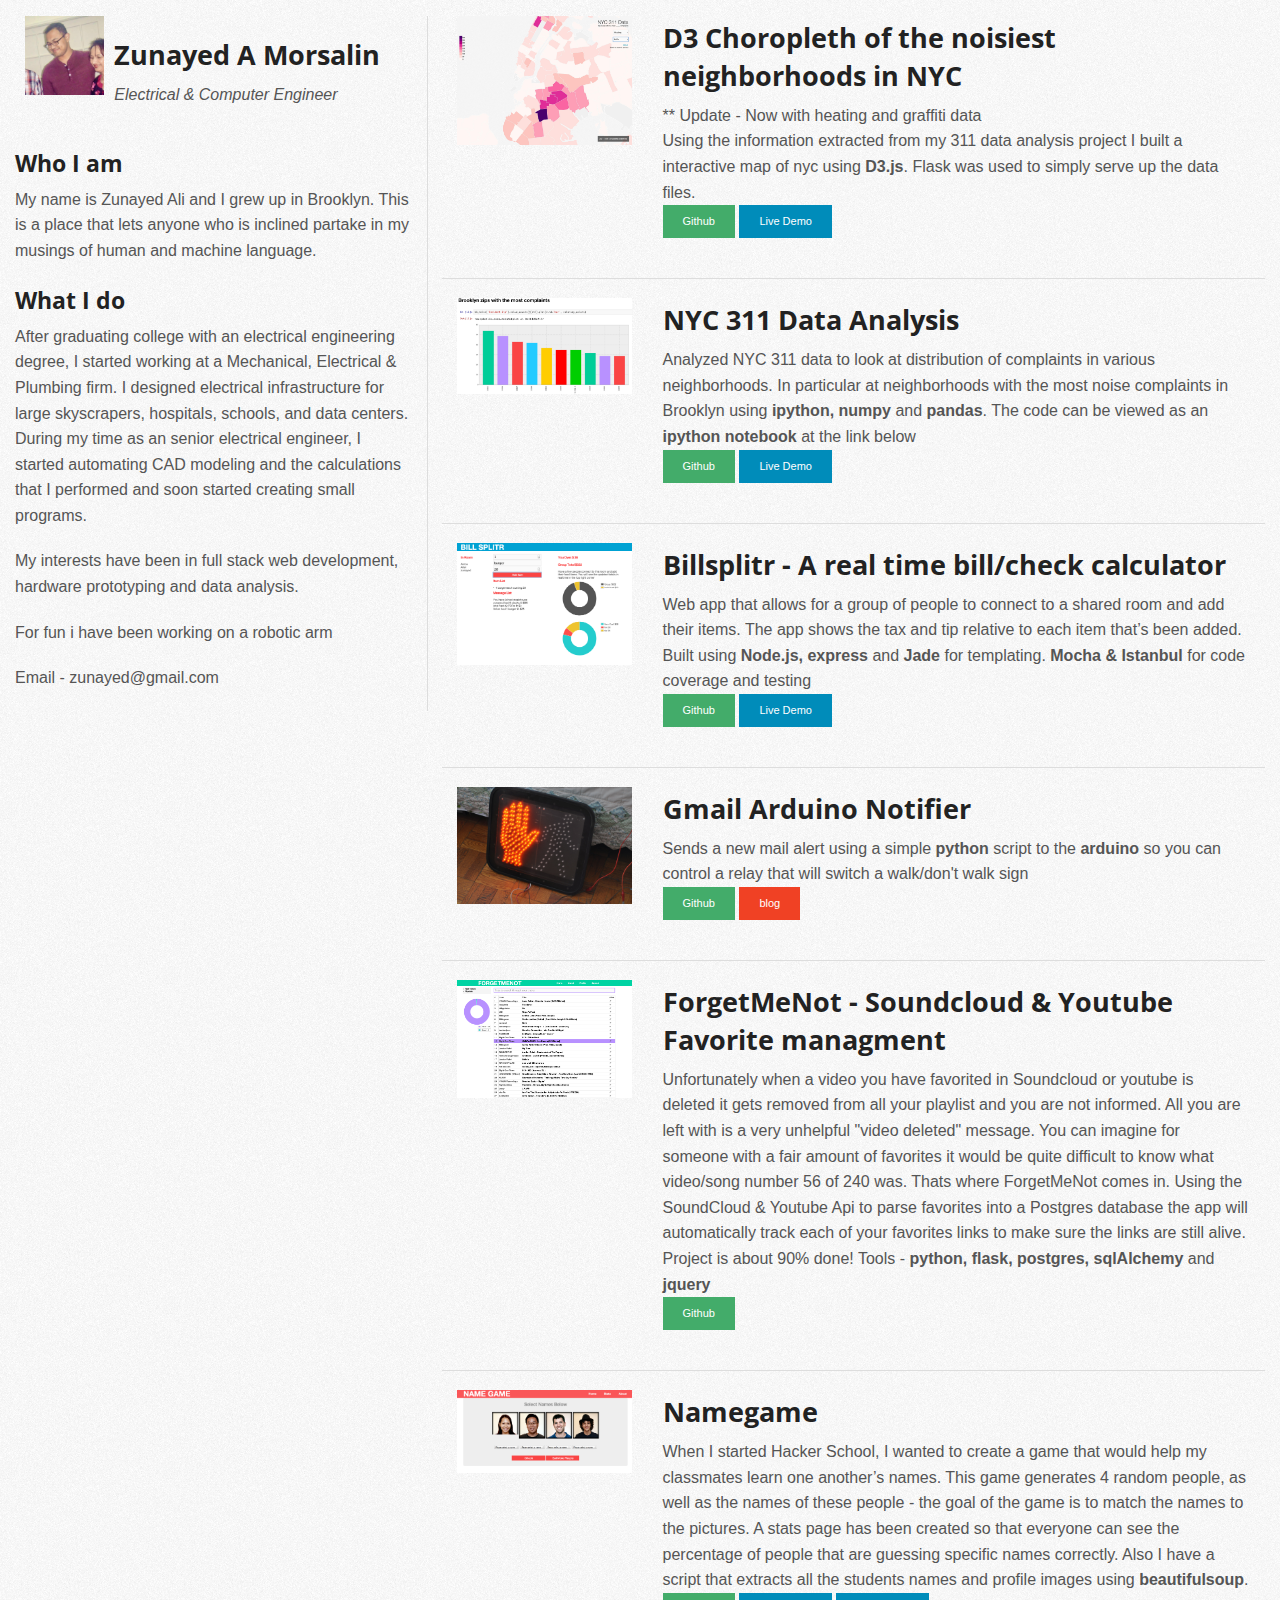
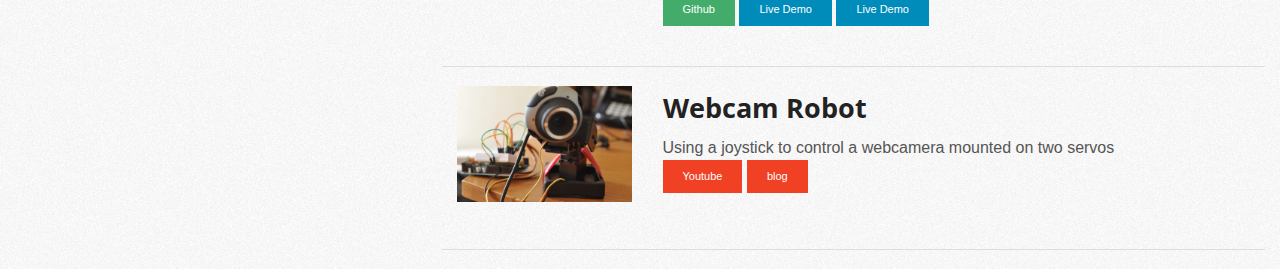
==== index.html @ 6e9631c3 "background change" ====
<!doctype html>
<html>
  <head>
    <meta charset="utf-8" />
    <meta name="viewport" content="width=device-width, initial-scale=1.0" />
    <title>Zunayed's Portfolio</title>
    <link rel="stylesheet" href="css/foundation.css" />
    <script src="js/modernizr.js"></script>
  </head>
  <body>
  <br>
    <div class="row">
      <div class="large-4 columns">
        <p>
          <img src="img/profile.jpg" width="20%" align="left" hspace="10">
          <h3><strong>Zunayed A Morsalin</strong></h3>
          <p><i> Electrical & Computer Engineer</i></p>
        </p>
        <br/>
        <h4><strong>Who I am</strong></h4>

        <p>My name is Zunayed Ali and  I grew up in Brooklyn. This is a place that lets anyone who is inclined partake in my musings of human and machine language.</p>

        <h4 class="ui header"><strong>What I do</strong></h4>

        <p>After graduating college with an electrical engineering degree, I started working at a Mechanical, Electrical & Plumbing firm. I designed electrical infrastructure for large skyscrapers, hospitals, schools, and data centers. During my time as an senior electrical engineer, I started automating CAD modeling and the calculations that I performed and soon started creating small programs.</p>

        <p>My interests have been in full stack web development, hardware prototyping and data analysis.</p>

        <p>For fun i have been working on a robotic arm</p>
        <p>Email - zunayed@gmail.com</p>
        <div class="vr">&nbsp;</div>
      </div>
     
      <div class="large-8 columns">
        <div class="large-3 column">
          <img src="img/d3.jpg">
        </div>

        <div class="large-9 column">
          <h3><strong>D3 Choropleth of the noisiest neighborhoods in NYC</strong></h3>
          <p>
            ** Update - Now with heating and graffiti data
            <br/>
            Using the information extracted from my 311 data analysis project I built a interactive map of nyc using <strong>D3.js</strong>. Flask was used to simply serve up the data files. 

            <br/>
            <a class="tiny success button" href="https://github.com/zunayed/noisyNYC">Github</a>
            <a class="tiny button" href="http://noisynyc.herokuapp.com">Live Demo</a>
          </p>
        </div> 

        <hr/>

        <div class="large-3 column">
          <img src="img/311_analysis.png">
        </div>

        <div class="large-9 column">
          <h3><strong>NYC 311 Data Analysis</strong></h3>
          <p>
            Analyzed NYC 311 data to look at distribution of complaints in various neighborhoods. In particular at neighborhoods with the most noise complaints in Brooklyn using <strong>ipython, numpy</strong> and <strong>pandas</strong>. The code can be viewed as an <strong>ipython notebook</strong> at the link below
            <br/>
            <a class="tiny success button" href="https://github.com/zunayed/pyDataAnalysis">Github</a>
            <a class="tiny button" href="http://nbviewer.ipython.org/github/zunayed/pyDataAnalysis/blob/2b49240c0247c684b58b41c01228f1308d793c68/Noisy%20Neighborhoods%20in%20NYC.ipynb">Live Demo</a>
          </p>
        </div> 

        <hr/>

        <div class="large-3 column">
          <img src="img/billsplitr.png">
        </div>

        <div class="large-9 column">
          <h3><strong>Billsplitr - A real time bill/check calculator</strong></h3>
          <p>
            Web app that allows for a group of people to connect to a shared room and add their items. The app shows the tax and tip relative to each item that’s been added. Built using <strong>Node.js, express</strong> and <strong>Jade</strong> for templating. <strong>Mocha & Istanbul</strong> for code coverage and testing         
            <br/>
            <a class="tiny success button" href="https://github.com/zunayed/billsplitr">Github</a>
            <a class="tiny button" href="http://billsplitr.herokuapp.com/">Live Demo</a>
          </p>
        </div> 

        <hr/>

        <div class="large-3 column">
          <img src="img/gmail_notifier.jpeg">
        </div>

        <div class="large-9 column">
          <h3><strong>Gmail Arduino Notifier</strong></h3>
          <p>
            Sends a new mail alert using a simple <strong>python</strong> script to the <strong>arduino</strong> so you can control a relay that will switch a walk/don't walk sign
            <br/>
            <a class="tiny success button" href="https://github.com/zunayed/gmail_arduino_notifier">Github</a>
            <a class="tiny alert button" href="http://dtostillwell.com/?p=301">blog</a>
          </p>
        </div> 

        <hr/>

        <div class="large-3 column">
          <img src="img/forgetmenot.png">
        </div>

        <div class="large-9 column">
          <h3><strong>ForgetMeNot - Soundcloud & Youtube Favorite managment</strong></h3>
          <p>
            Unfortunately when a video you have favorited in Soundcloud or youtube is deleted it gets removed from all your playlist and you are not informed. All you are left with is a very unhelpful "video deleted" message. You can imagine for someone with a fair amount of favorites it would be quite difficult to know what video/song number 56 of 240 was. Thats where ForgetMeNot comes in. Using the SoundCloud & Youtube Api to parse favorites into a Postgres database the app will automatically track each of your favorites links to make sure the links are still alive. Project is about 90% done! Tools - <strong>python, flask, postgres, sqlAlchemy</strong> and <strong>jquery</strong>
            <br/>
            <a class="tiny success button" href="https://github.com/zunayed/forgetmenot">Github</a>
          </p>
        </div> 

        <hr/>

        <div class="large-3 column">
          <img src="img/namegame.png">
        </div>

        <div class="large-9 column">
          <h3><strong>Namegame</strong></h3>
          <p>
            When I started Hacker School, I wanted to create a game that would help my classmates learn one another’s names. This game generates 4 random people, as well as the names of these people - the goal of the game is to match the names to the pictures. A stats page has been created so that everyone can see the percentage of people that are guessing specific names correctly. Also I have a script that extracts all the students names and profile images using <strong>beautifulsoup</strong>.
            <br/>
            <a class="tiny success button" href="https://github.com/zunayed/NameGame">Github</a>
            <a class="tiny button" href="http://hs-namegame.herokuapp.com/">Live Demo</a>
            <a class="tiny button" href="http://hs-namegame.herokuapp.com/stats">Live Demo</a>
          </p>
        </div> 

        <hr/>

        <div class="large-3 column">
          <img src="img/webcam.jpg">
        </div>

        <div class="large-9 column">
          <h3><strong>Webcam Robot</strong></h3>
          <p>
            Using a joystick to control a webcamera mounted on two servos
            <br/>     
            <a class="tiny alert button" href="http://www.youtube.com/watch?v=T_FsjoupGEA">Youtube</a>
            <a class="tiny alert button" href="http://dtostillwell.com/?p=215">blog</a>
          </p>
          <br/>
        </div> 

        <hr/>

      </div>
    </div>

    <script src="js/jquery.js"></script>
    <script src="js/foundation.min.js"></script>
    <script>
      $(document).foundation();
    </script>
  </body>
</html>
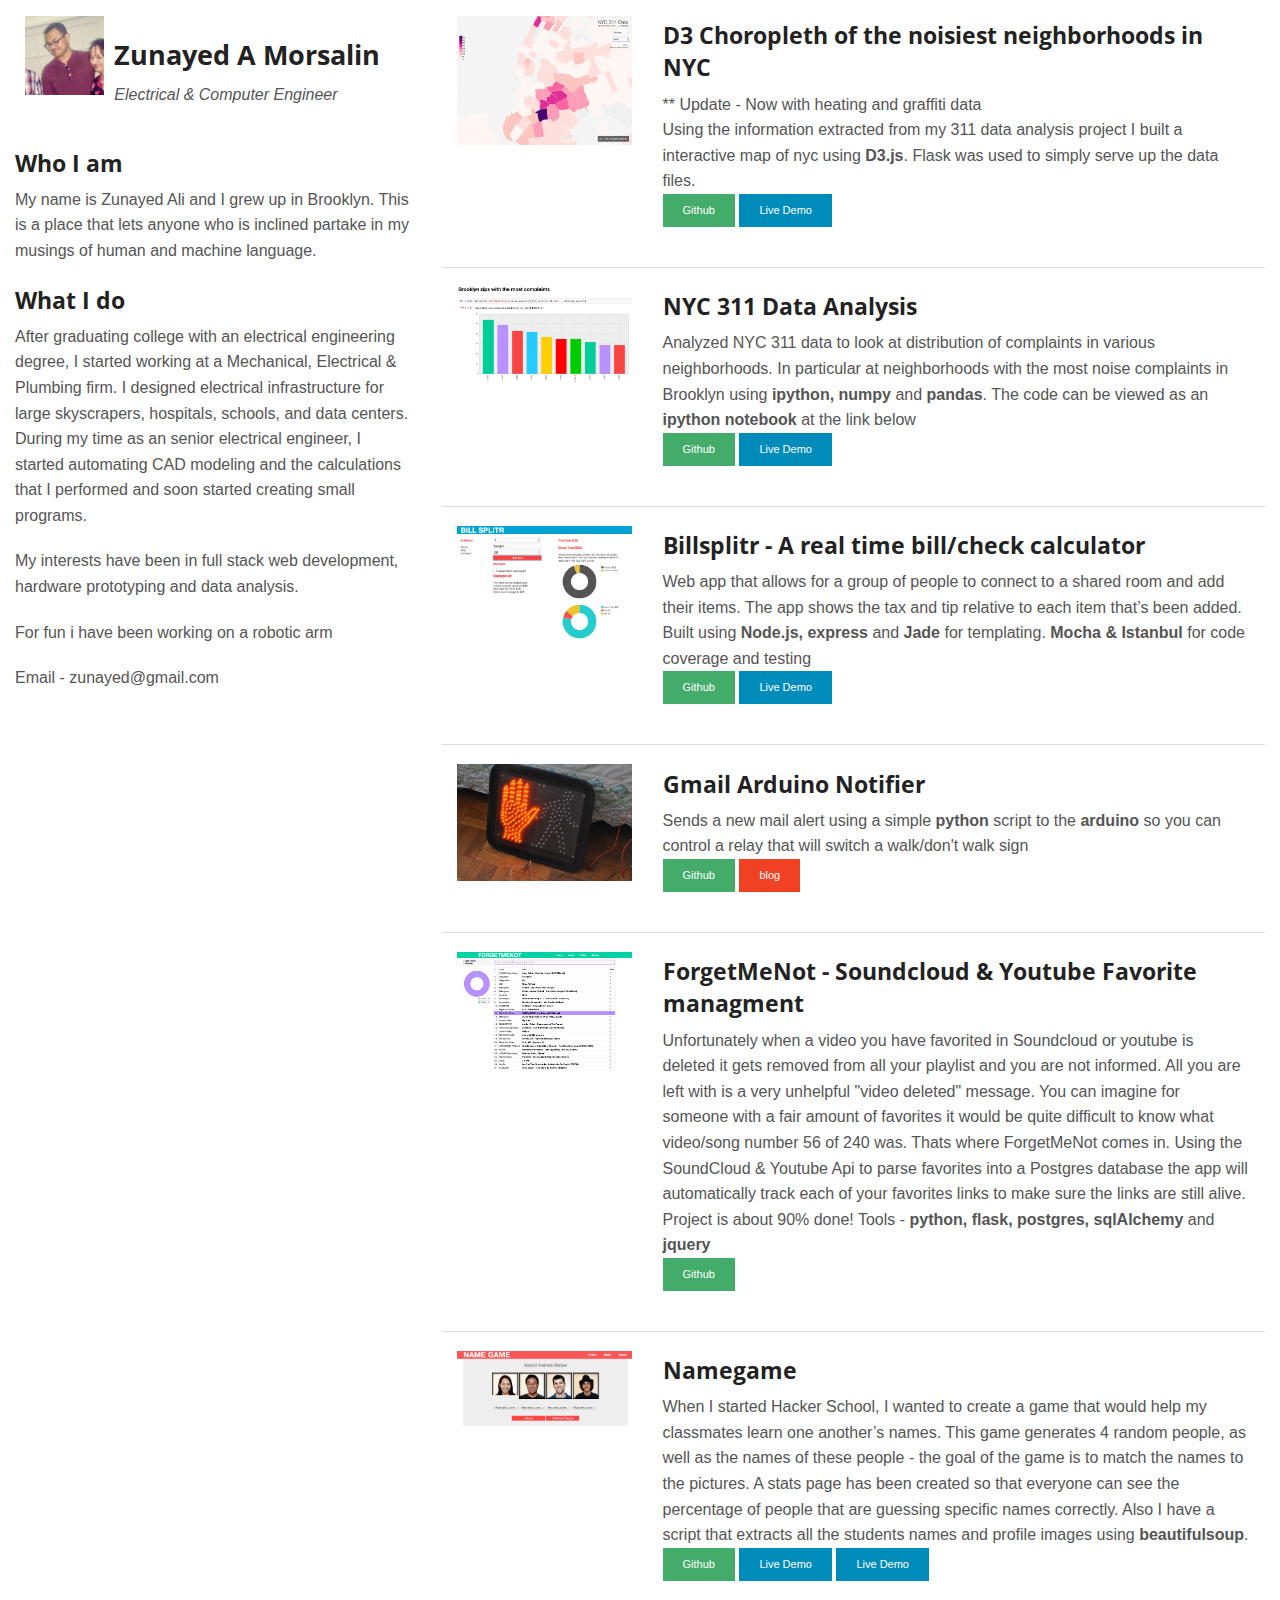
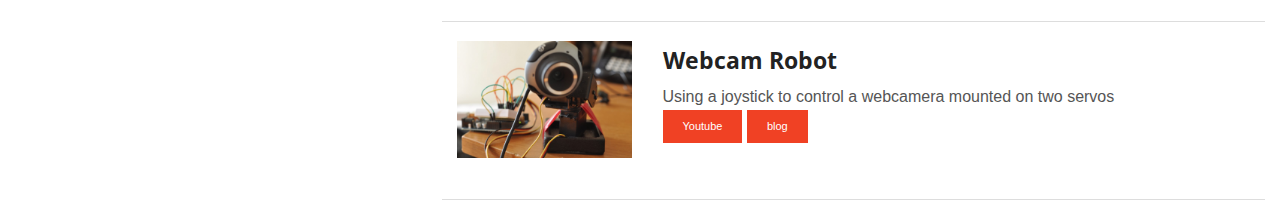
==== commit ff1738f5: "removed divider line" ====
--- a/index.html
+++ b/index.html
@@ -38,7 +38,7 @@
         </div>
 
         <div class="large-9 column">
-          <h3><strong>D3 Choropleth of the noisiest neighborhoods in NYC</strong></h3>
+          <h4><strong>D3 Choropleth of the noisiest neighborhoods in NYC</strong></h4>
           <p>
             ** Update - Now with heating and graffiti data
             <br/>
@@ -57,7 +57,7 @@
         </div>
 
         <div class="large-9 column">
-          <h3><strong>NYC 311 Data Analysis</strong></h3>
+          <h4><strong>NYC 311 Data Analysis</strong></h4>
           <p>
             Analyzed NYC 311 data to look at distribution of complaints in various neighborhoods. In particular at neighborhoods with the most noise complaints in Brooklyn using <strong>ipython, numpy</strong> and <strong>pandas</strong>. The code can be viewed as an <strong>ipython notebook</strong> at the link below
             <br/>
@@ -73,7 +73,7 @@
         </div>
 
         <div class="large-9 column">
-          <h3><strong>Billsplitr - A real time bill/check calculator</strong></h3>
+          <h4><strong>Billsplitr - A real time bill/check calculator</strong></h4>
           <p>
             Web app that allows for a group of people to connect to a shared room and add their items. The app shows the tax and tip relative to each item that’s been added. Built using <strong>Node.js, express</strong> and <strong>Jade</strong> for templating. <strong>Mocha & Istanbul</strong> for code coverage and testing         
             <br/>
@@ -89,7 +89,7 @@
         </div>
 
         <div class="large-9 column">
-          <h3><strong>Gmail Arduino Notifier</strong></h3>
+          <h4><strong>Gmail Arduino Notifier</strong></h4>
           <p>
             Sends a new mail alert using a simple <strong>python</strong> script to the <strong>arduino</strong> so you can control a relay that will switch a walk/don't walk sign
             <br/>
@@ -105,7 +105,7 @@
         </div>
 
         <div class="large-9 column">
-          <h3><strong>ForgetMeNot - Soundcloud & Youtube Favorite managment</strong></h3>
+          <h4><strong>ForgetMeNot - Soundcloud & Youtube Favorite managment</strong></h4>
           <p>
             Unfortunately when a video you have favorited in Soundcloud or youtube is deleted it gets removed from all your playlist and you are not informed. All you are left with is a very unhelpful "video deleted" message. You can imagine for someone with a fair amount of favorites it would be quite difficult to know what video/song number 56 of 240 was. Thats where ForgetMeNot comes in. Using the SoundCloud & Youtube Api to parse favorites into a Postgres database the app will automatically track each of your favorites links to make sure the links are still alive. Project is about 90% done! Tools - <strong>python, flask, postgres, sqlAlchemy</strong> and <strong>jquery</strong>
             <br/>
@@ -120,7 +120,7 @@
         </div>
 
         <div class="large-9 column">
-          <h3><strong>Namegame</strong></h3>
+          <h4><strong>Namegame</strong></h4>
           <p>
             When I started Hacker School, I wanted to create a game that would help my classmates learn one another’s names. This game generates 4 random people, as well as the names of these people - the goal of the game is to match the names to the pictures. A stats page has been created so that everyone can see the percentage of people that are guessing specific names correctly. Also I have a script that extracts all the students names and profile images using <strong>beautifulsoup</strong>.
             <br/>
@@ -137,7 +137,7 @@
         </div>
 
         <div class="large-9 column">
-          <h3><strong>Webcam Robot</strong></h3>
+          <h4><strong>Webcam Robot</strong></h4>
           <p>
             Using a joystick to control a webcamera mounted on two servos
             <br/>     
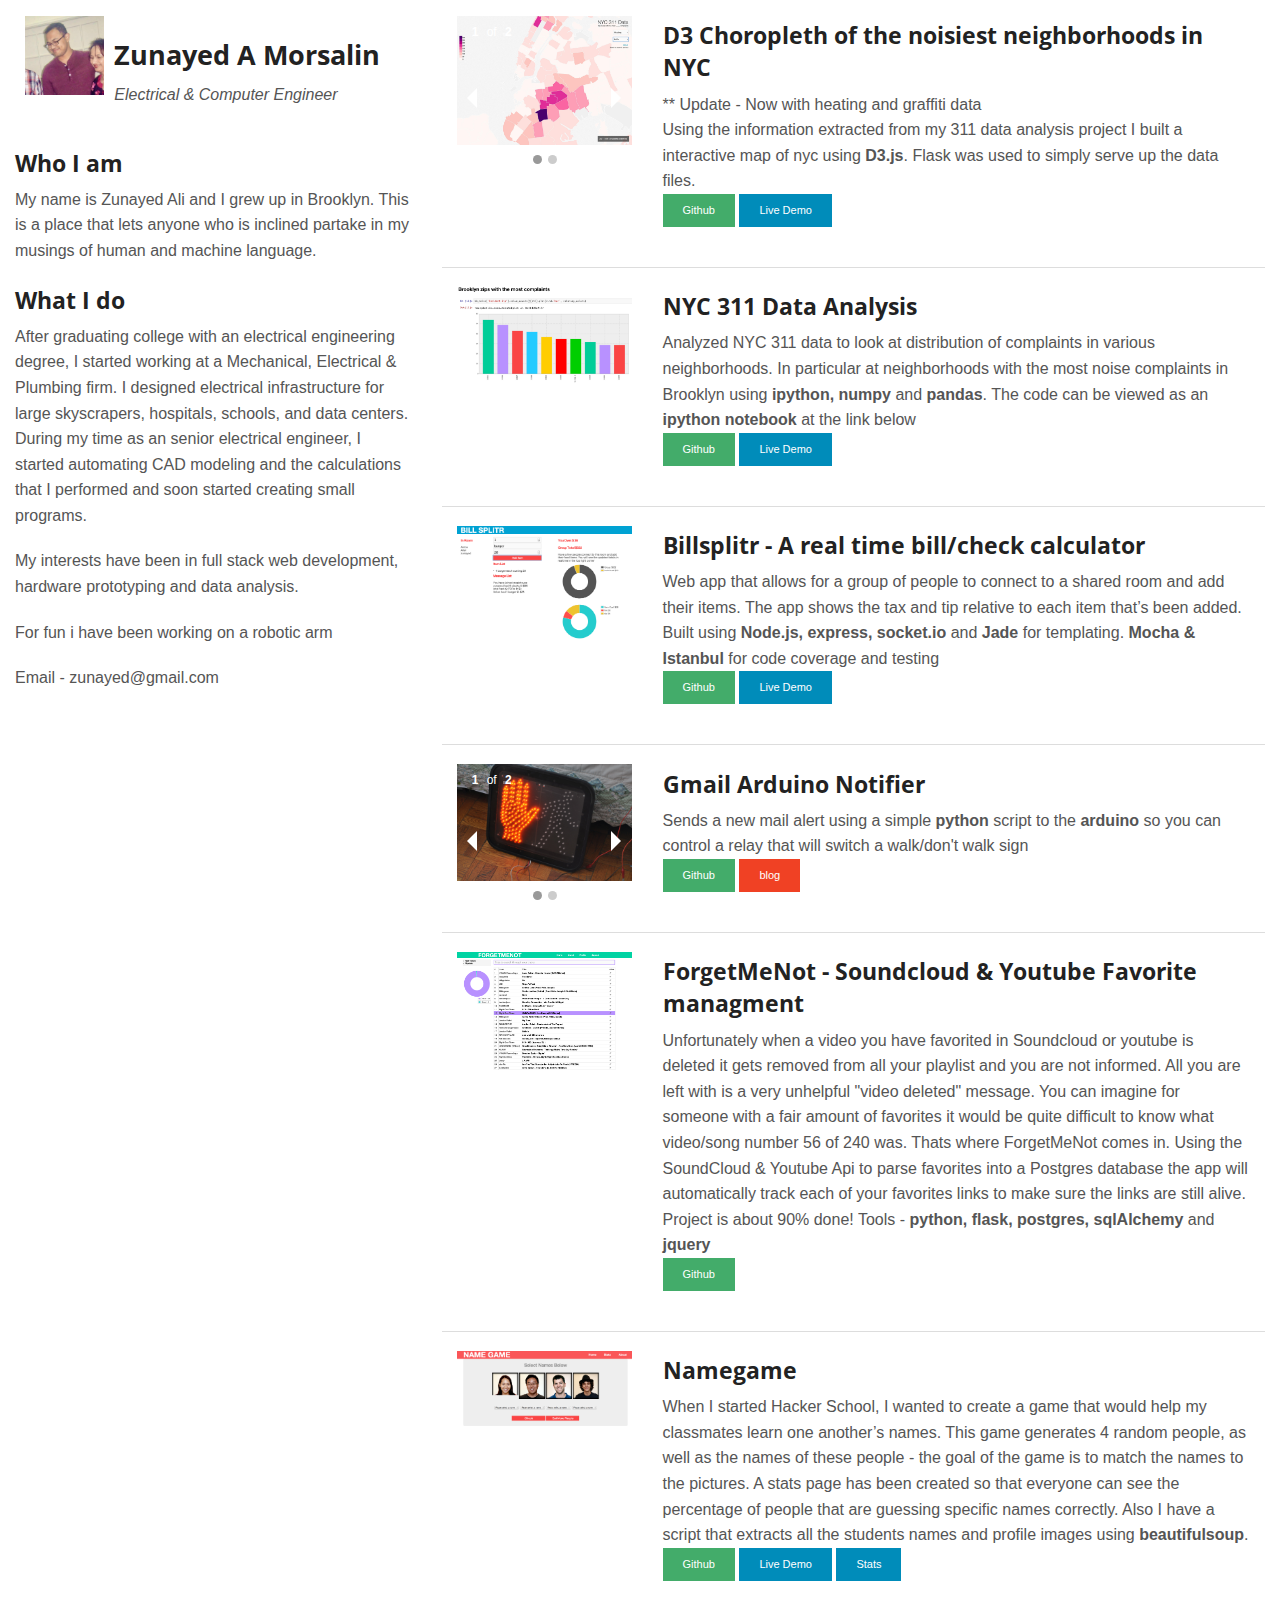
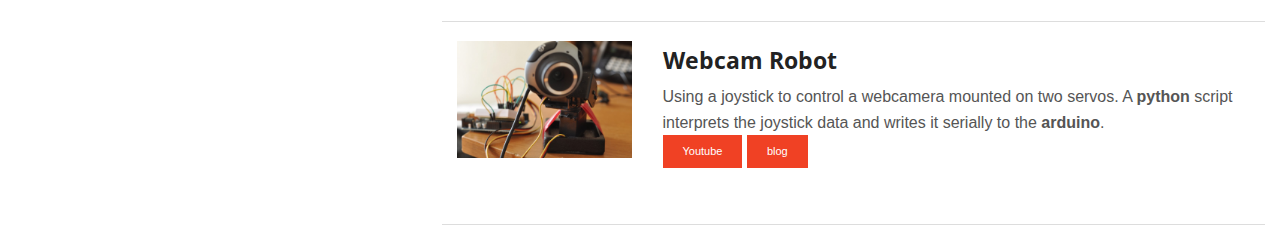
==== commit 7c158977: "added multiple images per project" ====
--- a/index.html
+++ b/index.html
@@ -34,7 +34,18 @@
      
       <div class="large-8 columns">
         <div class="large-3 column">
-          <img src="img/d3.jpg">
+          <ul class="example-orbit-content" data-orbit>
+            <li data-orbit-slide="headline-1">
+              <div>
+                <img src="img/d3.jpg">
+              </div>
+            </li>
+            <li data-orbit-slide="headline-2">
+              <div>
+                <img src="img/d3_2.jpeg">
+              </div>
+            </li>
+          </ul>
         </div>
 
         <div class="large-9 column">
@@ -75,7 +86,7 @@
         <div class="large-9 column">
           <h4><strong>Billsplitr - A real time bill/check calculator</strong></h4>
           <p>
-            Web app that allows for a group of people to connect to a shared room and add their items. The app shows the tax and tip relative to each item that’s been added. Built using <strong>Node.js, express</strong> and <strong>Jade</strong> for templating. <strong>Mocha & Istanbul</strong> for code coverage and testing         
+            Web app that allows for a group of people to connect to a shared room and add their items. The app shows the tax and tip relative to each item that’s been added. Built using <strong>Node.js, express, socket.io</strong> and <strong>Jade</strong> for templating. <strong>Mocha & Istanbul</strong> for code coverage and testing         
             <br/>
             <a class="tiny success button" href="https://github.com/zunayed/billsplitr">Github</a>
             <a class="tiny button" href="http://billsplitr.herokuapp.com/">Live Demo</a>
@@ -85,7 +96,18 @@
         <hr/>
 
         <div class="large-3 column">
-          <img src="img/gmail_notifier.jpeg">
+          <ul class="example-orbit-content" data-orbit>
+            <li data-orbit-slide="headline-1">
+              <div>
+                <img src="img/gmail_notifier.jpeg">
+              </div>
+            </li>
+            <li data-orbit-slide="headline-2">
+              <div>
+                <img src="img/gmail_notifier_2.jpg">
+              </div>
+            </li>
+          </ul>
         </div>
 
         <div class="large-9 column">
@@ -126,7 +148,7 @@
             <br/>
             <a class="tiny success button" href="https://github.com/zunayed/NameGame">Github</a>
             <a class="tiny button" href="http://hs-namegame.herokuapp.com/">Live Demo</a>
-            <a class="tiny button" href="http://hs-namegame.herokuapp.com/stats">Live Demo</a>
+            <a class="tiny button" href="http://hs-namegame.herokuapp.com/stats">Stats</a>
           </p>
         </div> 
 
@@ -139,7 +161,7 @@
         <div class="large-9 column">
           <h4><strong>Webcam Robot</strong></h4>
           <p>
-            Using a joystick to control a webcamera mounted on two servos
+            Using a joystick to control a webcamera mounted on two servos. A <strong>python</strong> script interprets the joystick data and writes it serially to the <strong>arduino</strong>.  
             <br/>     
             <a class="tiny alert button" href="http://www.youtube.com/watch?v=T_FsjoupGEA">Youtube</a>
             <a class="tiny alert button" href="http://dtostillwell.com/?p=215">blog</a>
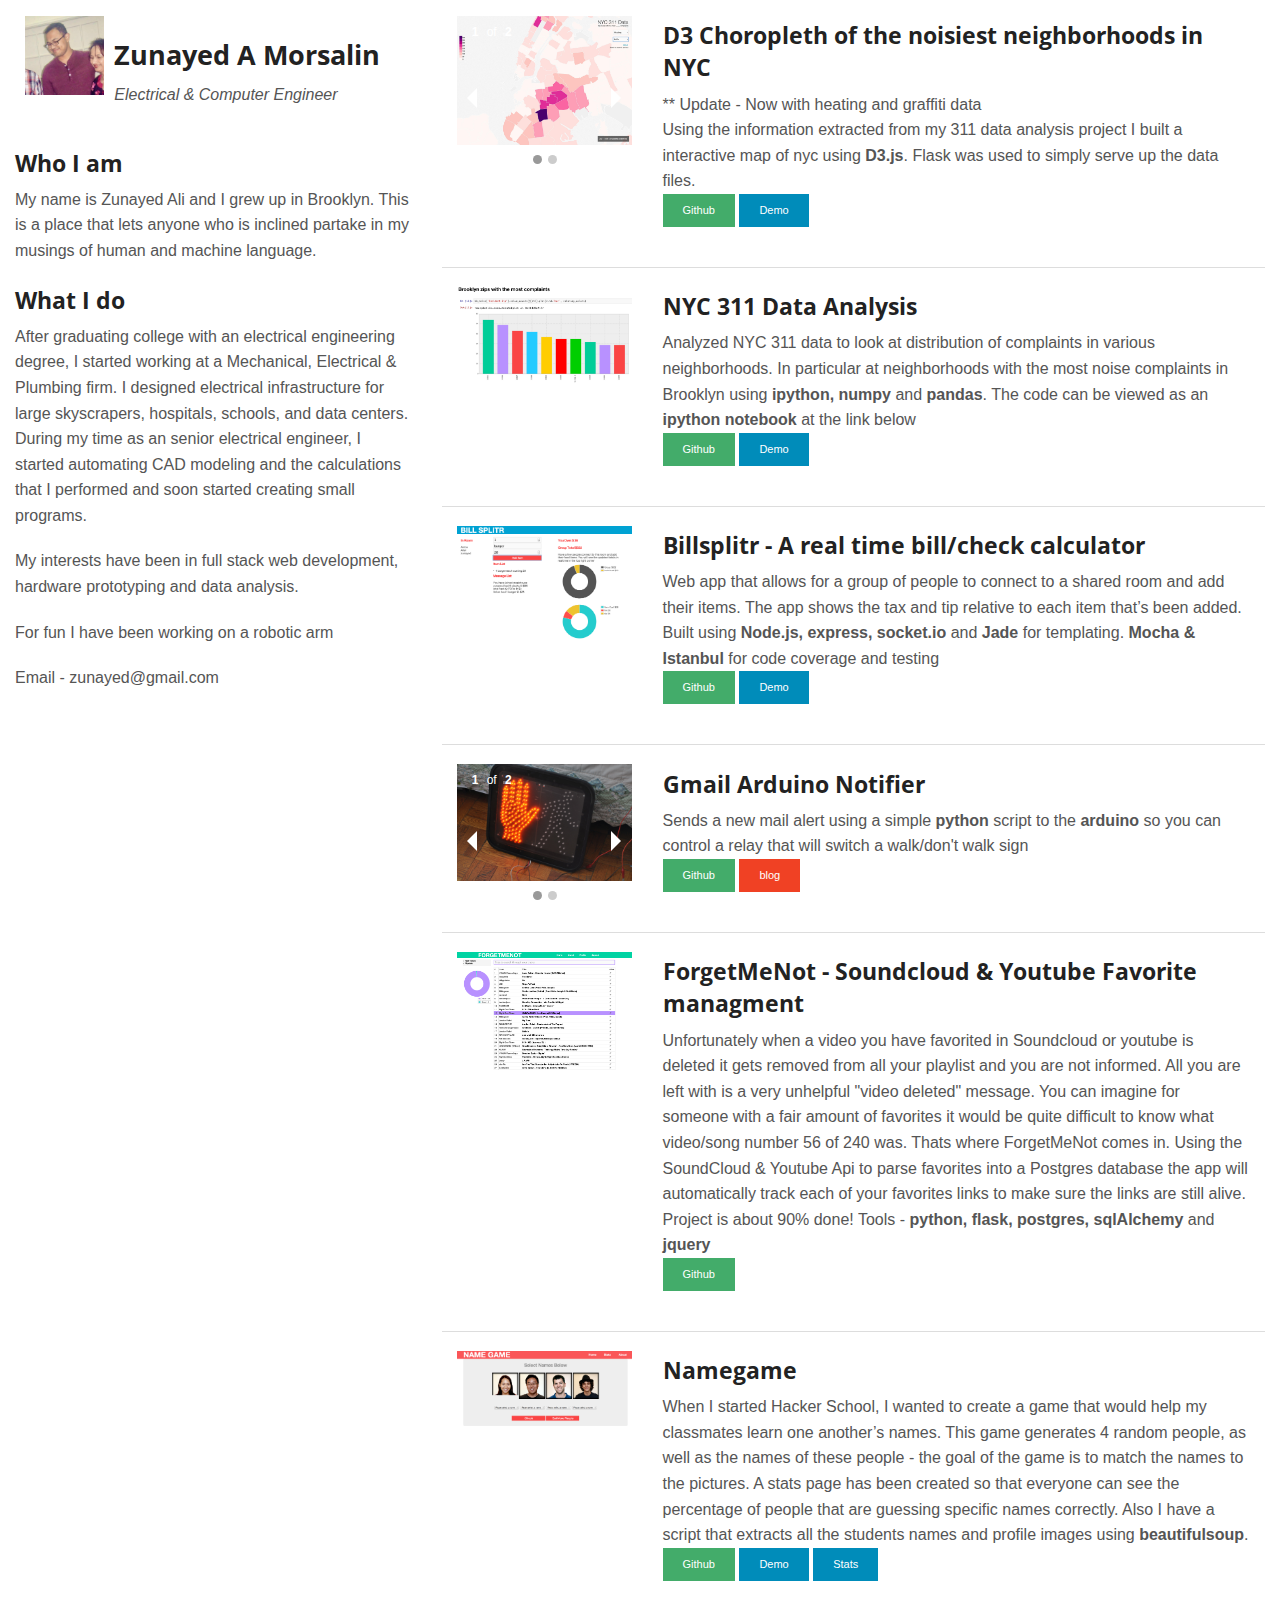
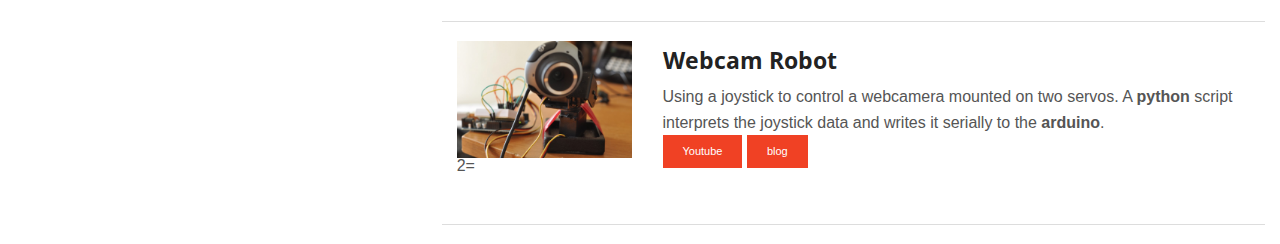
==== commit 1d8e2d76: "typo" ====
--- a/index.html
+++ b/index.html
@@ -27,7 +27,7 @@
 
         <p>My interests have been in full stack web development, hardware prototyping and data analysis.</p>
 
-        <p>For fun i have been working on a robotic arm</p>
+        <p>For fun I have been working on a robotic arm</p>
         <p>Email - zunayed@gmail.com</p>
         <div class="vr">&nbsp;</div>
       </div>
@@ -57,7 +57,7 @@
 
             <br/>
             <a class="tiny success button" href="https://github.com/zunayed/noisyNYC">Github</a>
-            <a class="tiny button" href="http://noisynyc.herokuapp.com">Live Demo</a>
+            <a class="tiny button" href="http://noisynyc.herokuapp.com">Demo</a>
           </p>
         </div> 
 
@@ -73,7 +73,7 @@
             Analyzed NYC 311 data to look at distribution of complaints in various neighborhoods. In particular at neighborhoods with the most noise complaints in Brooklyn using <strong>ipython, numpy</strong> and <strong>pandas</strong>. The code can be viewed as an <strong>ipython notebook</strong> at the link below
             <br/>
             <a class="tiny success button" href="https://github.com/zunayed/pyDataAnalysis">Github</a>
-            <a class="tiny button" href="http://nbviewer.ipython.org/github/zunayed/pyDataAnalysis/blob/2b49240c0247c684b58b41c01228f1308d793c68/Noisy%20Neighborhoods%20in%20NYC.ipynb">Live Demo</a>
+            <a class="tiny button" href="http://nbviewer.ipython.org/github/zunayed/pyDataAnalysis/blob/2b49240c0247c684b58b41c01228f1308d793c68/Noisy%20Neighborhoods%20in%20NYC.ipynb">Demo</a>
           </p>
         </div> 
 
@@ -89,7 +89,7 @@
             Web app that allows for a group of people to connect to a shared room and add their items. The app shows the tax and tip relative to each item that’s been added. Built using <strong>Node.js, express, socket.io</strong> and <strong>Jade</strong> for templating. <strong>Mocha & Istanbul</strong> for code coverage and testing         
             <br/>
             <a class="tiny success button" href="https://github.com/zunayed/billsplitr">Github</a>
-            <a class="tiny button" href="http://billsplitr.herokuapp.com/">Live Demo</a>
+            <a class="tiny button" href="http://billsplitr.herokuapp.com/">Demo</a>
           </p>
         </div> 
 
@@ -147,7 +147,7 @@
             When I started Hacker School, I wanted to create a game that would help my classmates learn one another’s names. This game generates 4 random people, as well as the names of these people - the goal of the game is to match the names to the pictures. A stats page has been created so that everyone can see the percentage of people that are guessing specific names correctly. Also I have a script that extracts all the students names and profile images using <strong>beautifulsoup</strong>.
             <br/>
             <a class="tiny success button" href="https://github.com/zunayed/NameGame">Github</a>
-            <a class="tiny button" href="http://hs-namegame.herokuapp.com/">Live Demo</a>
+            <a class="tiny button" href="http://hs-namegame.herokuapp.com/">Demo</a>
             <a class="tiny button" href="http://hs-namegame.herokuapp.com/stats">Stats</a>
           </p>
         </div> 
@@ -155,7 +155,7 @@
         <hr/>
 
         <div class="large-3 column">
-          <img src="img/webcam.jpg">
+          <img src="img/webcam.jpg">2=
         </div>
 
         <div class="large-9 column">
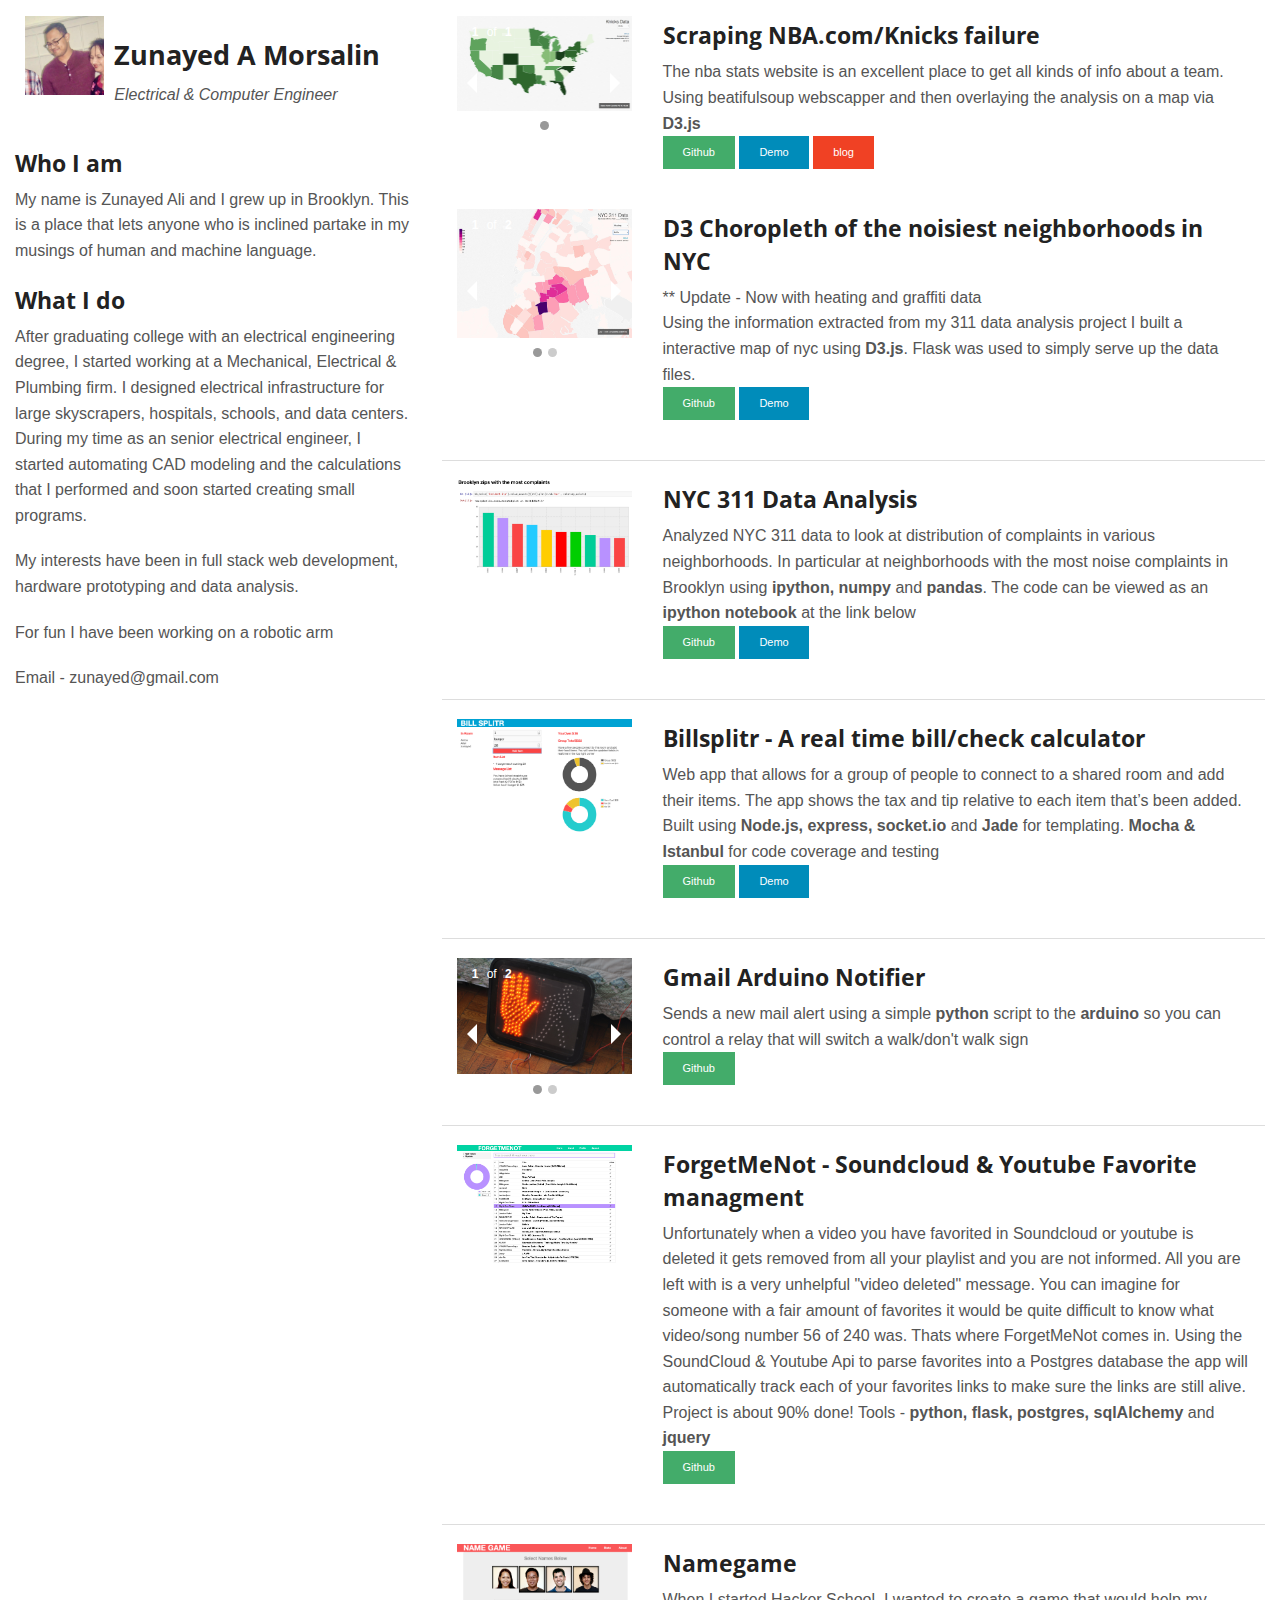
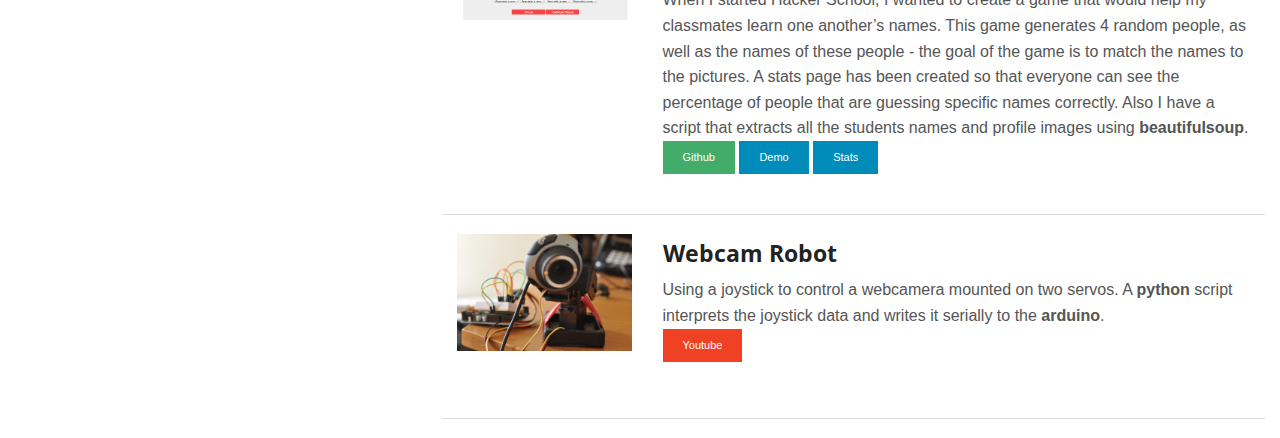
==== commit 6bea5fe1: "new project" ====
--- a/index.html
+++ b/index.html
@@ -31,6 +31,32 @@
         <p>Email - zunayed@gmail.com</p>
         <div class="vr">&nbsp;</div>
       </div>
+
+      <div class="large-8 columns">
+        <div class="large-3 column">
+          <ul class="example-orbit-content" data-orbit>
+            <li data-orbit-slide="headline-1">
+              <div>
+                <img src="img/knicks_stats.png">
+              </div>
+            </li>
+          </ul>
+        </div>
+
+        <div class="large-9 column">
+          <h4><strong>Scraping NBA.com/Knicks failure</strong></h4>
+          <p>
+            The nba stats website is an excellent place to get all kinds of info about a team. Using beatifulsoup webscapper and then overlaying the analysis on a map via <strong>D3.js</strong>
+            <br/>
+            <a class="tiny success button" href="https://github.com/zunayed/nba_stats">Github</a>
+            <a class="tiny button" href="http://knicks-stats.dtostillwell.com/">Demo</a>
+            <a class="tiny alert button" href="http://blog.dtostillwell.com/posts/2014/May/20/knicks-stats/">blog</a>
+
+          </p>
+        </div> 
+      </div>
+
+
      
       <div class="large-8 columns">
         <div class="large-3 column">
@@ -57,7 +83,7 @@
 
             <br/>
             <a class="tiny success button" href="https://github.com/zunayed/noisyNYC">Github</a>
-            <a class="tiny button" href="http://noisynyc.herokuapp.com">Demo</a>
+            <a class="tiny button" href="http://noisynyc.dtostillwell.com">Demo</a>
           </p>
         </div> 
 
@@ -116,7 +142,7 @@
             Sends a new mail alert using a simple <strong>python</strong> script to the <strong>arduino</strong> so you can control a relay that will switch a walk/don't walk sign
             <br/>
             <a class="tiny success button" href="https://github.com/zunayed/gmail_arduino_notifier">Github</a>
-            <a class="tiny alert button" href="http://dtostillwell.com/?p=301">blog</a>
+            <!-- <a class="tiny alert button" href="http://dtostillwell.com/?p=301">blog</a> -->
           </p>
         </div> 
 
@@ -155,7 +181,7 @@
         <hr/>
 
         <div class="large-3 column">
-          <img src="img/webcam.jpg">2=
+          <img src="img/webcam.jpg">
         </div>
 
         <div class="large-9 column">
@@ -164,8 +190,8 @@
             Using a joystick to control a webcamera mounted on two servos. A <strong>python</strong> script interprets the joystick data and writes it serially to the <strong>arduino</strong>.  
             <br/>     
             <a class="tiny alert button" href="http://www.youtube.com/watch?v=T_FsjoupGEA">Youtube</a>
-            <a class="tiny alert button" href="http://dtostillwell.com/?p=215">blog</a>
-          </p>
+<!--             <a class="tiny alert button" href="http://dtostillwell.com/?p=215">blog</a>
+ -->          </p>
           <br/>
         </div> 
 
@@ -179,5 +205,17 @@
     <script>
       $(document).foundation();
     </script>
+
+    <script>
+      (function(i,s,o,g,r,a,m){i['GoogleAnalyticsObject']=r;i[r]=i[r]||function(){
+      (i[r].q=i[r].q||[]).push(arguments)},i[r].l=1*new Date();a=s.createElement(o),
+      m=s.getElementsByTagName(o)[0];a.async=1;a.src=g;m.parentNode.insertBefore(a,m)
+      })(window,document,'script','//www.google-analytics.com/analytics.js','ga');
+
+      ga('create', 'UA-46868700-1', 'zunayed.github.io');
+      ga('send', 'pageview');
+
+  </script>
+
   </body>
 </html>
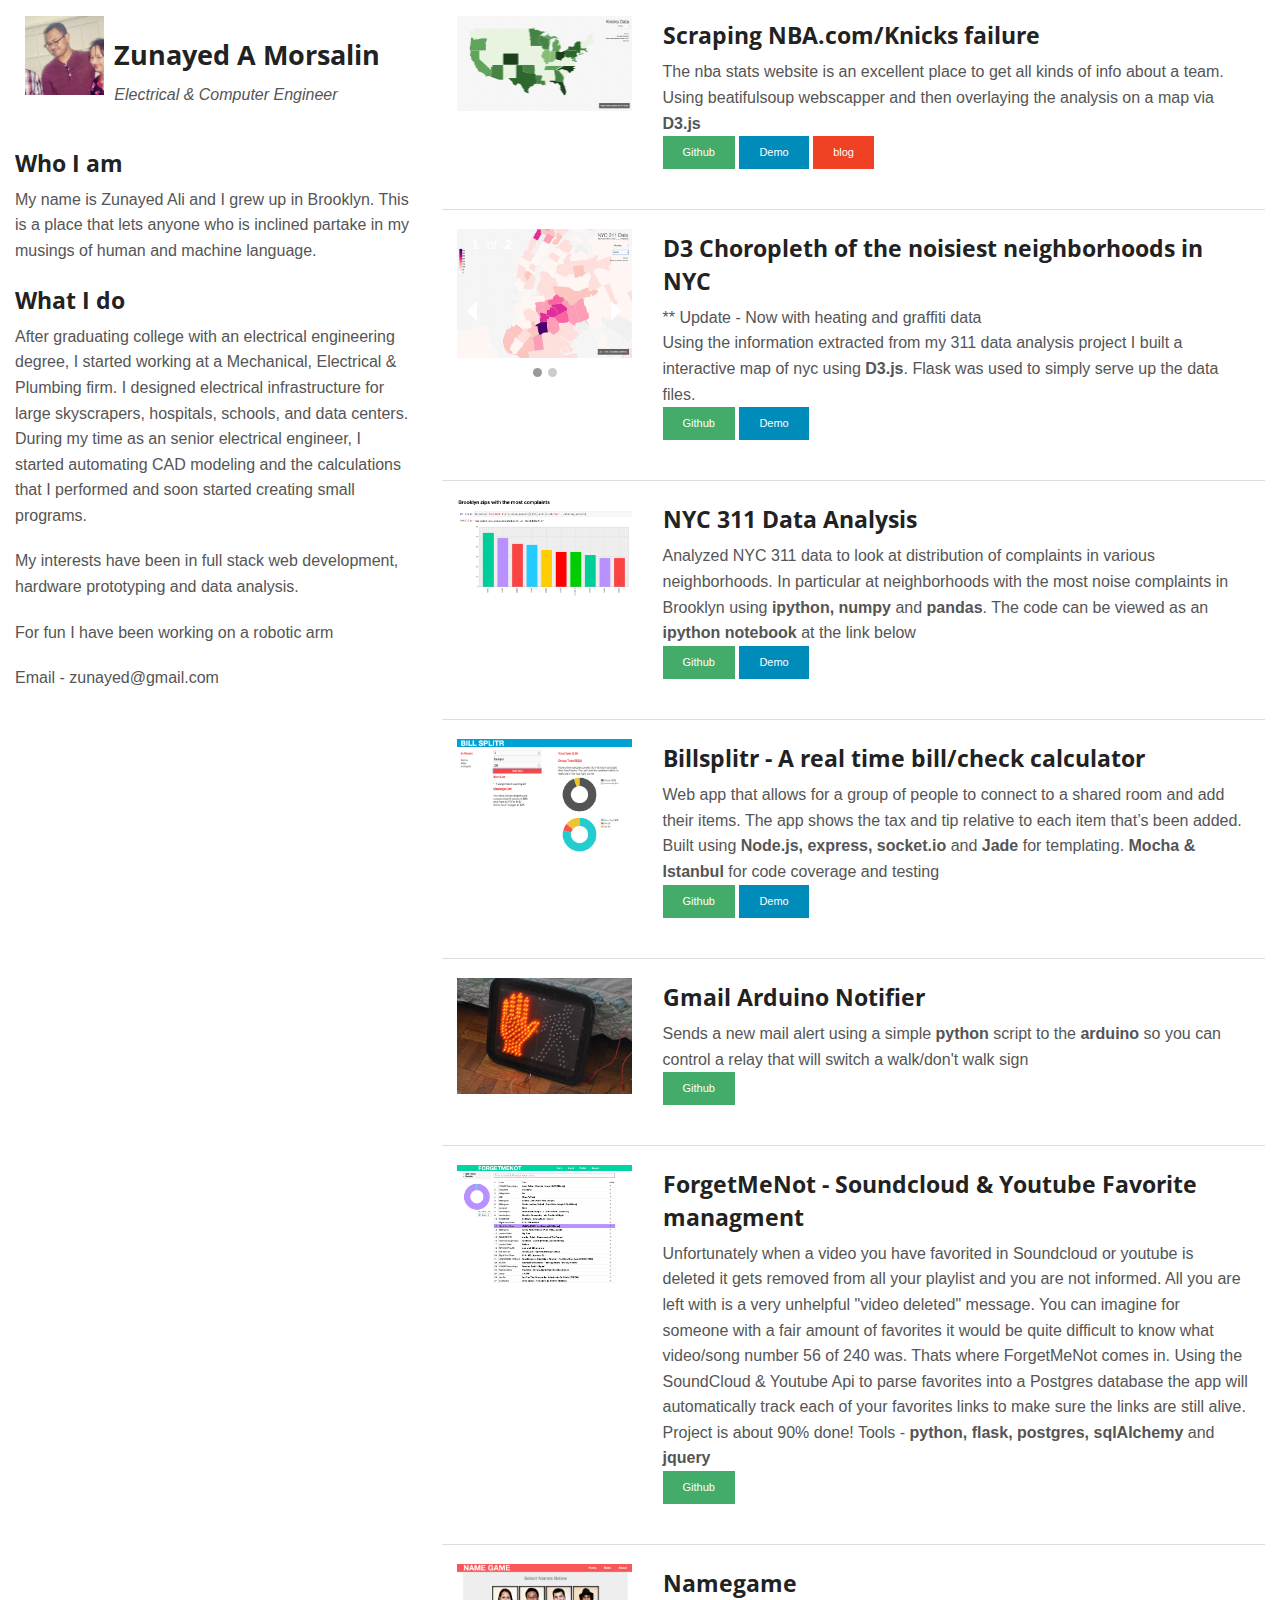
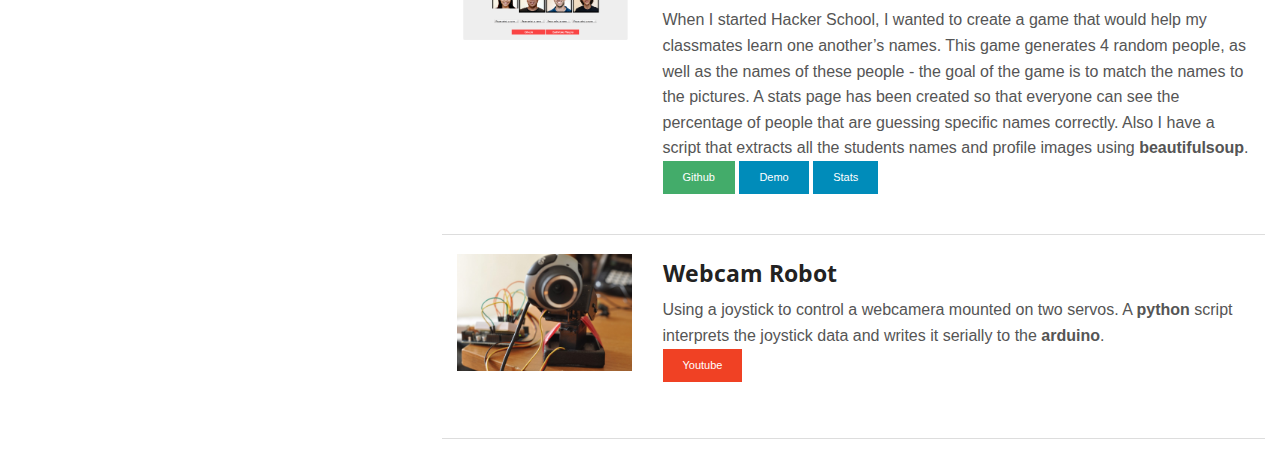
==== commit 9f4b7eb7: "line fix" ====
--- a/index.html
+++ b/index.html
@@ -33,14 +33,9 @@
       </div>
 
       <div class="large-8 columns">
-        <div class="large-3 column">
-          <ul class="example-orbit-content" data-orbit>
-            <li data-orbit-slide="headline-1">
-              <div>
-                <img src="img/knicks_stats.png">
-              </div>
-            </li>
-          </ul>
+
+        <div class="large-3 column">
+          <img src="img/knicks_stats.png">
         </div>
 
         <div class="large-9 column">
@@ -54,11 +49,9 @@
 
           </p>
         </div> 
-      </div>
-
-
-     
-      <div class="large-8 columns">
+
+        <hr/>
+
         <div class="large-3 column">
           <ul class="example-orbit-content" data-orbit>
             <li data-orbit-slide="headline-1">
@@ -122,18 +115,7 @@
         <hr/>
 
         <div class="large-3 column">
-          <ul class="example-orbit-content" data-orbit>
-            <li data-orbit-slide="headline-1">
-              <div>
-                <img src="img/gmail_notifier.jpeg">
-              </div>
-            </li>
-            <li data-orbit-slide="headline-2">
-              <div>
-                <img src="img/gmail_notifier_2.jpg">
-              </div>
-            </li>
-          </ul>
+          <img src="img/gmail_notifier.jpeg">
         </div>
 
         <div class="large-9 column">
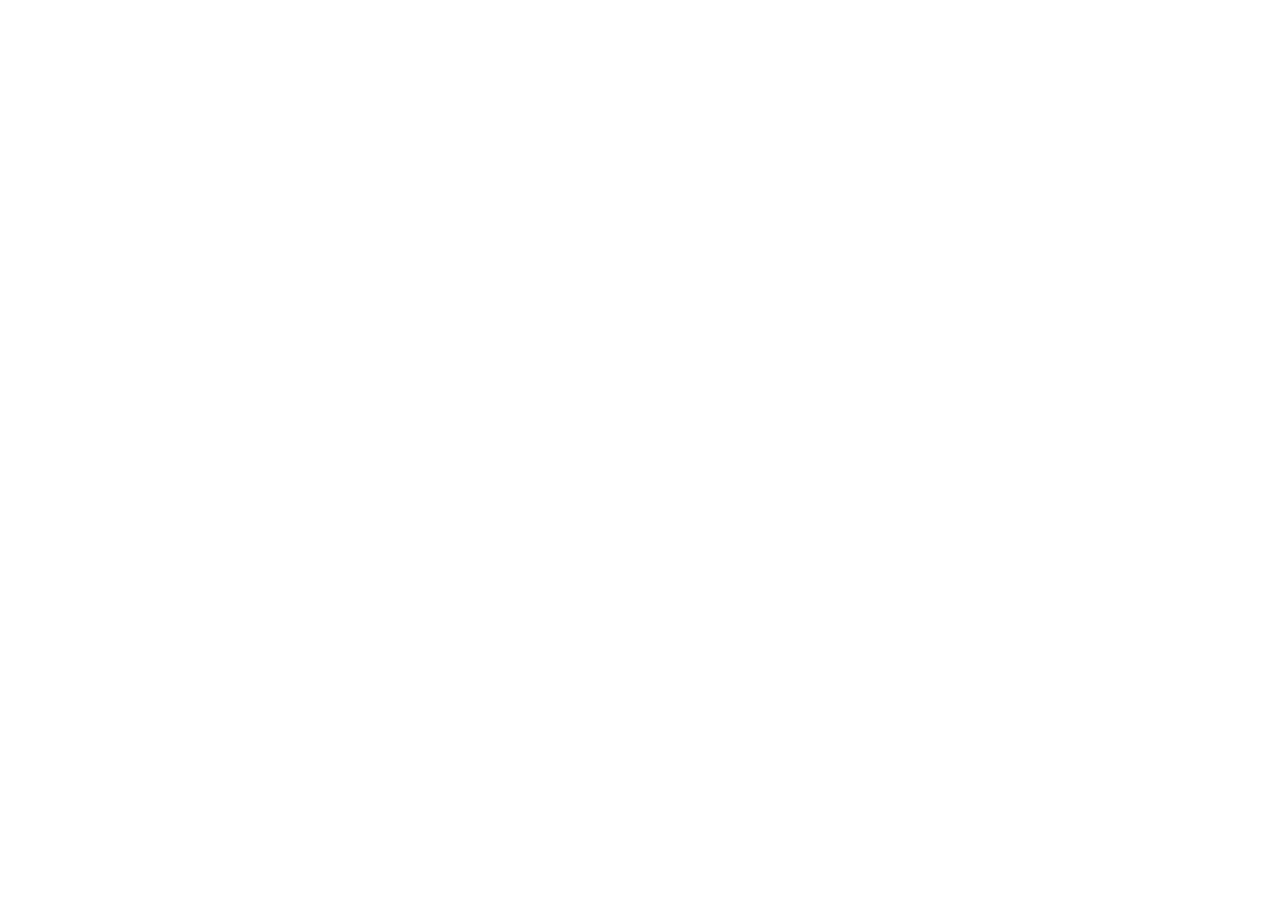
==== commit 54a8190b: "adding redirect" ====
--- a/index.html
+++ b/index.html
@@ -1,6 +1,12 @@
-<!doctype html>
+<!DOCTYPE html>
+
+
 <html>
   <head>
+    <meta charset="utf-8">
+    <title>Redirecting to https://zunayed.dev</title>
+    <meta http-equiv="refresh" content="0; URL=https://zunayed.dev">
+    <link rel="canonical" href="https://zunayed.dev/">
     <meta charset="utf-8" />
     <meta name="viewport" content="width=device-width, initial-scale=1.0" />
     <title>Zunayed's Portfolio</title>
